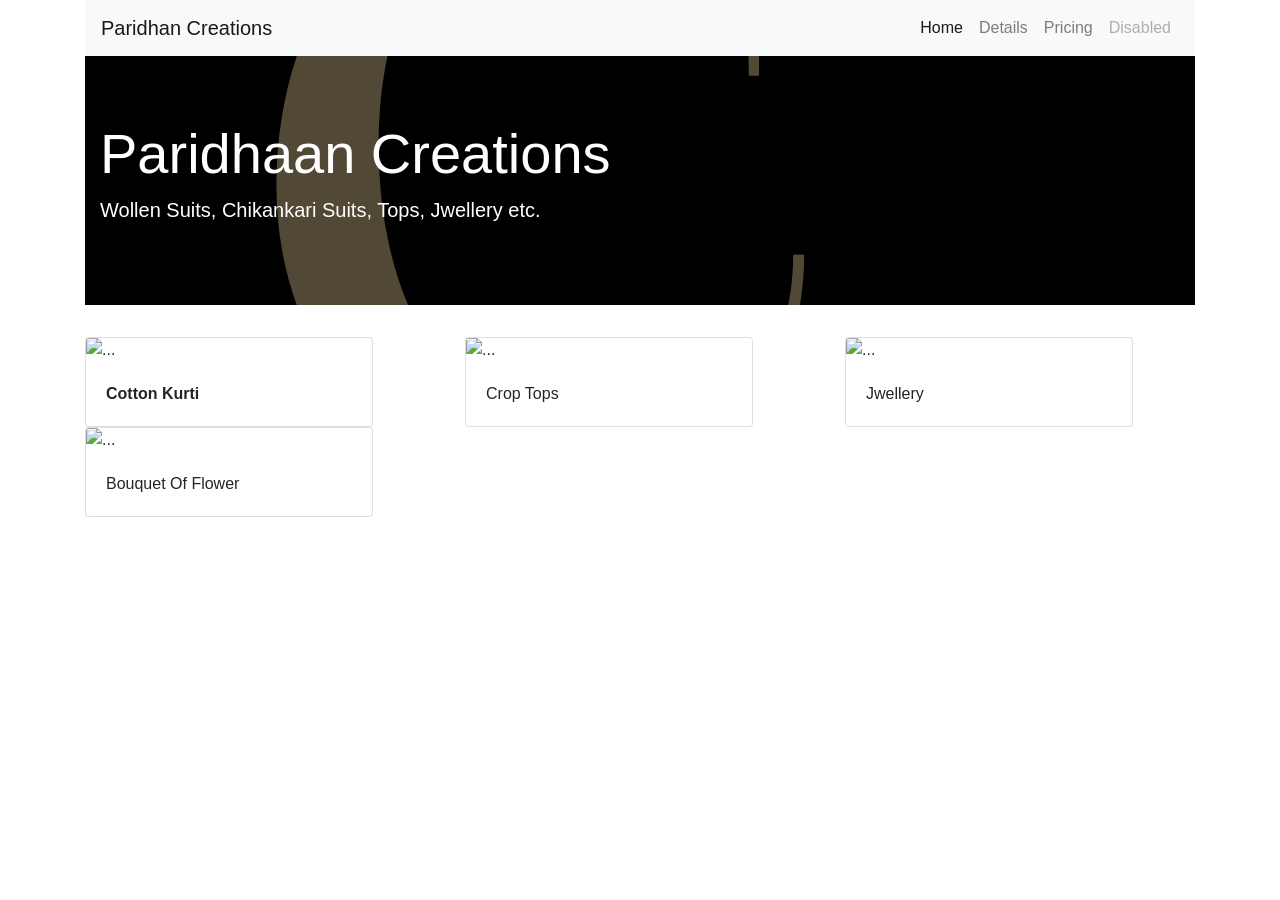
==== index.html @ ee6116ae "Rename pari.html to index.html" ====
<!DOCTYPE html>
<html>
    <head>
        <link rel="stylesheet" href="https://cdn.jsdelivr.net/npm/bootstrap@4.6.2/dist/css/bootstrap.min.css" integrity="sha384-xOolHFLEh07PJGoPkLv1IbcEPTNtaed2xpHsD9ESMhqIYd0nLMwNLD69Npy4HI+N" crossorigin="anonymous">
        <link rel="stylesheet" href="style.css">
    </head>
    <body>
<!--navbar start-->
        <div class="container">
            <nav class="navbar navbar-expand-lg navbar-light bg-light">
                <a class="navbar-brand" href="#">Paridhan Creations</a>
                <button class="navbar-toggler" type="button" data-toggle="collapse" data-target="#navbarNav" aria-controls="navbarNav" aria-expanded="false" aria-label="Toggle navigation">
                  <span class="navbar-toggler-icon"></span>
                </button>
                <div class="collapse navbar-collapse shift-right" id="navbarNav">
                  <ul class="navbar-nav">
                    <li class="nav-item active">
                      <a class="nav-link" href="#">Home<span class="sr-only">(current)</span></a>
                    </li>
                    <li class="nav-item">
                      <a class="nav-link" href="#">Details</a>
                    </li>
                    <li class="nav-item">
                      <a class="nav-link" href="#">Pricing</a>
                    </li>
                    <li class="nav-item">
                      <a class="nav-link disabled">Disabled</a>
                    </li>
                  </ul>
                </div>
              </nav>
        </div>
        <!--navbar end-->



        <div class="container">
            <div class="jumbotron jumbotron-fluid bg">
                <div class="container">
                  <h1 class="display-4 text-white">Paridhaan Creations</h1>
                  <p class="lead text-white">Wollen Suits, Chikankari Suits, Tops, Jwellery etc.</p>
                </div>
              </div>


        </div>

        <div class="container">
            <div class="row">
                <div class="col"><div class="card" style="width: 18rem;">
                    <img src="https://images.unsplash.com/photo-1597983073540-684a10b15ab1?ixlib=rb-4.0.3&ixid=MnwxMjA3fDB8MHxzZWFyY2h8Mnx8a3VydGl8ZW58MHx8MHx8&auto=format&fit=crop&w=500&q=60" class="card-img-top" alt="...">
                    <div class="card-body">
                      <p class="card-text"><b>Cotton Kurti</b></p>
                    </div>
                  </div></div>
                <div class="col"><div class="card" style="width: 18rem;">
                    <img src="https://images.unsplash.com/photo-1503342217505-b0a15ec3261c?ixlib=rb-4.0.3&ixid=MnwxMjA3fDB8MHxzZWFyY2h8M3x8dG9wc3xlbnwwfHwwfHw%3D&auto=format&fit=crop&w=500&q=60" class="card-img-top" alt="...">
                    <div class="card-body">
                      <p class="card-text">Crop Tops</p>
                    </div>
                  </div>
                </div>
                <div class="col"><div class="card" style="width: 18rem;">
                    <img src="https://images.unsplash.com/photo-1523251691580-613e117a75e7?ixlib=rb-4.0.3&ixid=MnwxMjA3fDB8MHxzZWFyY2h8MTd8fGpld2VsbGVyeSUyMDQwMCUyMGJ5JTIwNDAwfGVufDB8fDB8fA%3D%3D&auto=format&fit=crop&w=500&q=60" class="card-img-top" alt="...">
                    <div class="card-body">
                      <p class="card-text">Jwellery</p>
                    </div>
                  </div>

                </div>
                <div class="col"><div class="card" style="width: 18rem;">
                    <img src="https://images.unsplash.com/photo-1641461694817-08c71d73f076?ixlib=rb-4.0.3&ixid=MnwxMjA3fDB8MHxzZWFyY2h8NXx8Zmxvd2VyJTIwNDAwJTIwYnklMjA0MDB8ZW58MHx8MHx8&auto=format&fit=crop&w=500&q=60" class="card-img-top" alt="...">
                    <div class="card-body card-img-center">
                      <p class="card-text">Bouquet Of Flower</p>
                    </div>
                  </div>

                </div>
            </div>



        </div>


        <script src="https://cdn.jsdelivr.net/npm/jquery@3.5.1/dist/jquery.slim.min.js" integrity="sha384-DfXdz2htPH0lsSSs5nCTpuj/zy4C+OGpamoFVy38MVBnE+IbbVYUew+OrCXaRkfj" crossorigin="anonymous"></script>
        <script src="https://cdn.jsdelivr.net/npm/bootstrap@4.6.2/dist/js/bootstrap.bundle.min.js" integrity="sha384-Fy6S3B9q64WdZWQUiU+q4/2Lc9npb8tCaSX9FK7E8HnRr0Jz8D6OP9dO5Vg3Q9ct" crossorigin="anonymous"></script>
    </body>
</html>
---- style.css ----
.shift-right{
    display: flex;
    justify-content:flex-end;
}
.bg{
    background-image: url(images/PC.png);
    width: 50;
    height: 50;
}
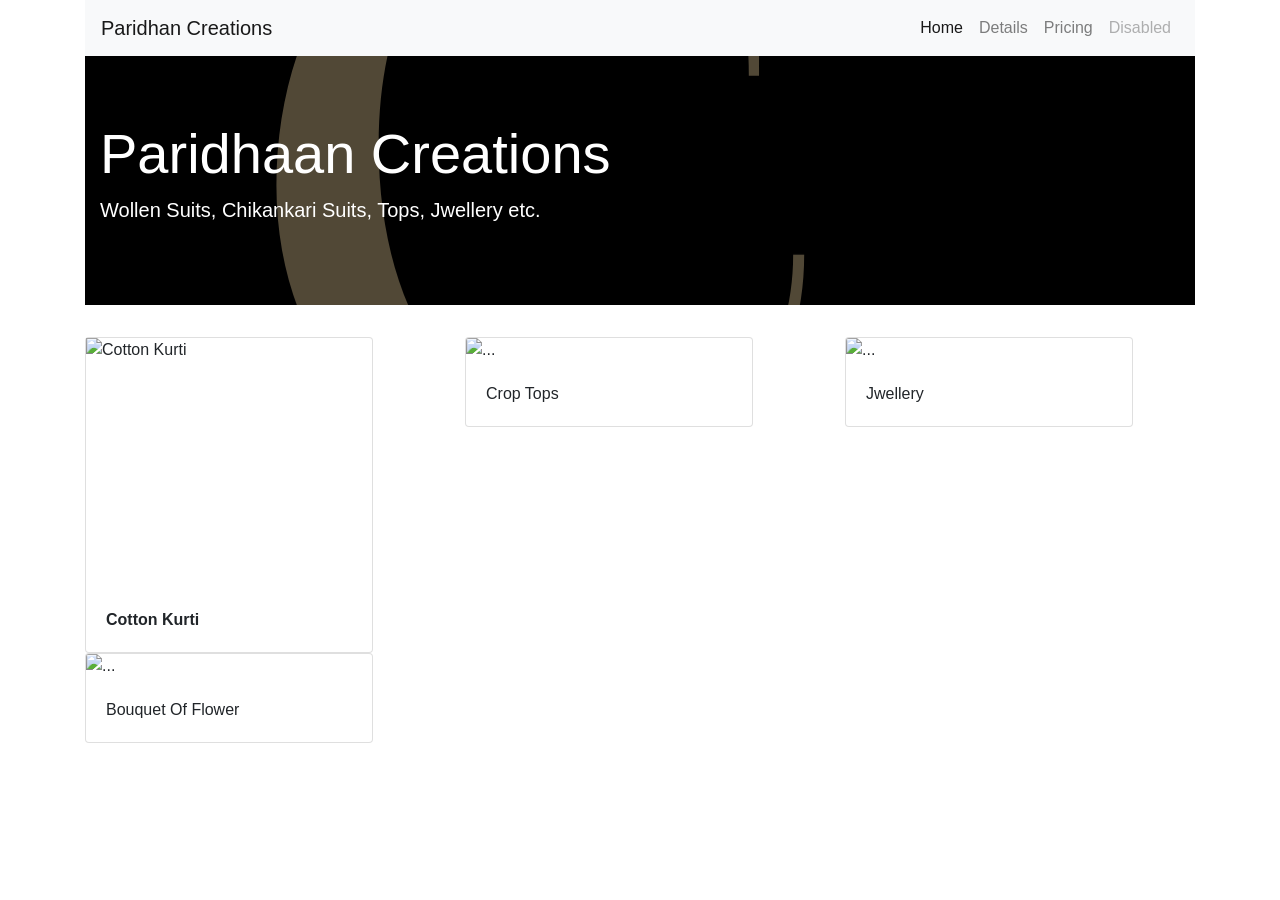
==== commit 0eab4d75: "updated new photo" ====
--- a/index.html
+++ b/index.html
@@ -48,7 +48,7 @@
         <div class="container">
             <div class="row">
                 <div class="col"><div class="card" style="width: 18rem;">
-                    <img src="https://images.unsplash.com/photo-1597983073540-684a10b15ab1?ixlib=rb-4.0.3&ixid=MnwxMjA3fDB8MHxzZWFyY2h8Mnx8a3VydGl8ZW58MHx8MHx8&auto=format&fit=crop&w=500&q=60" class="card-img-top" alt="...">
+                    <img src="https://cdn.pixabay.com/photo/2022/09/22/09/54/woman-7472039_960_720.jpg" alt="Cotton Kurti" width="250" height="250">
                     <div class="card-body">
                       <p class="card-text"><b>Cotton Kurti</b></p>
                     </div>
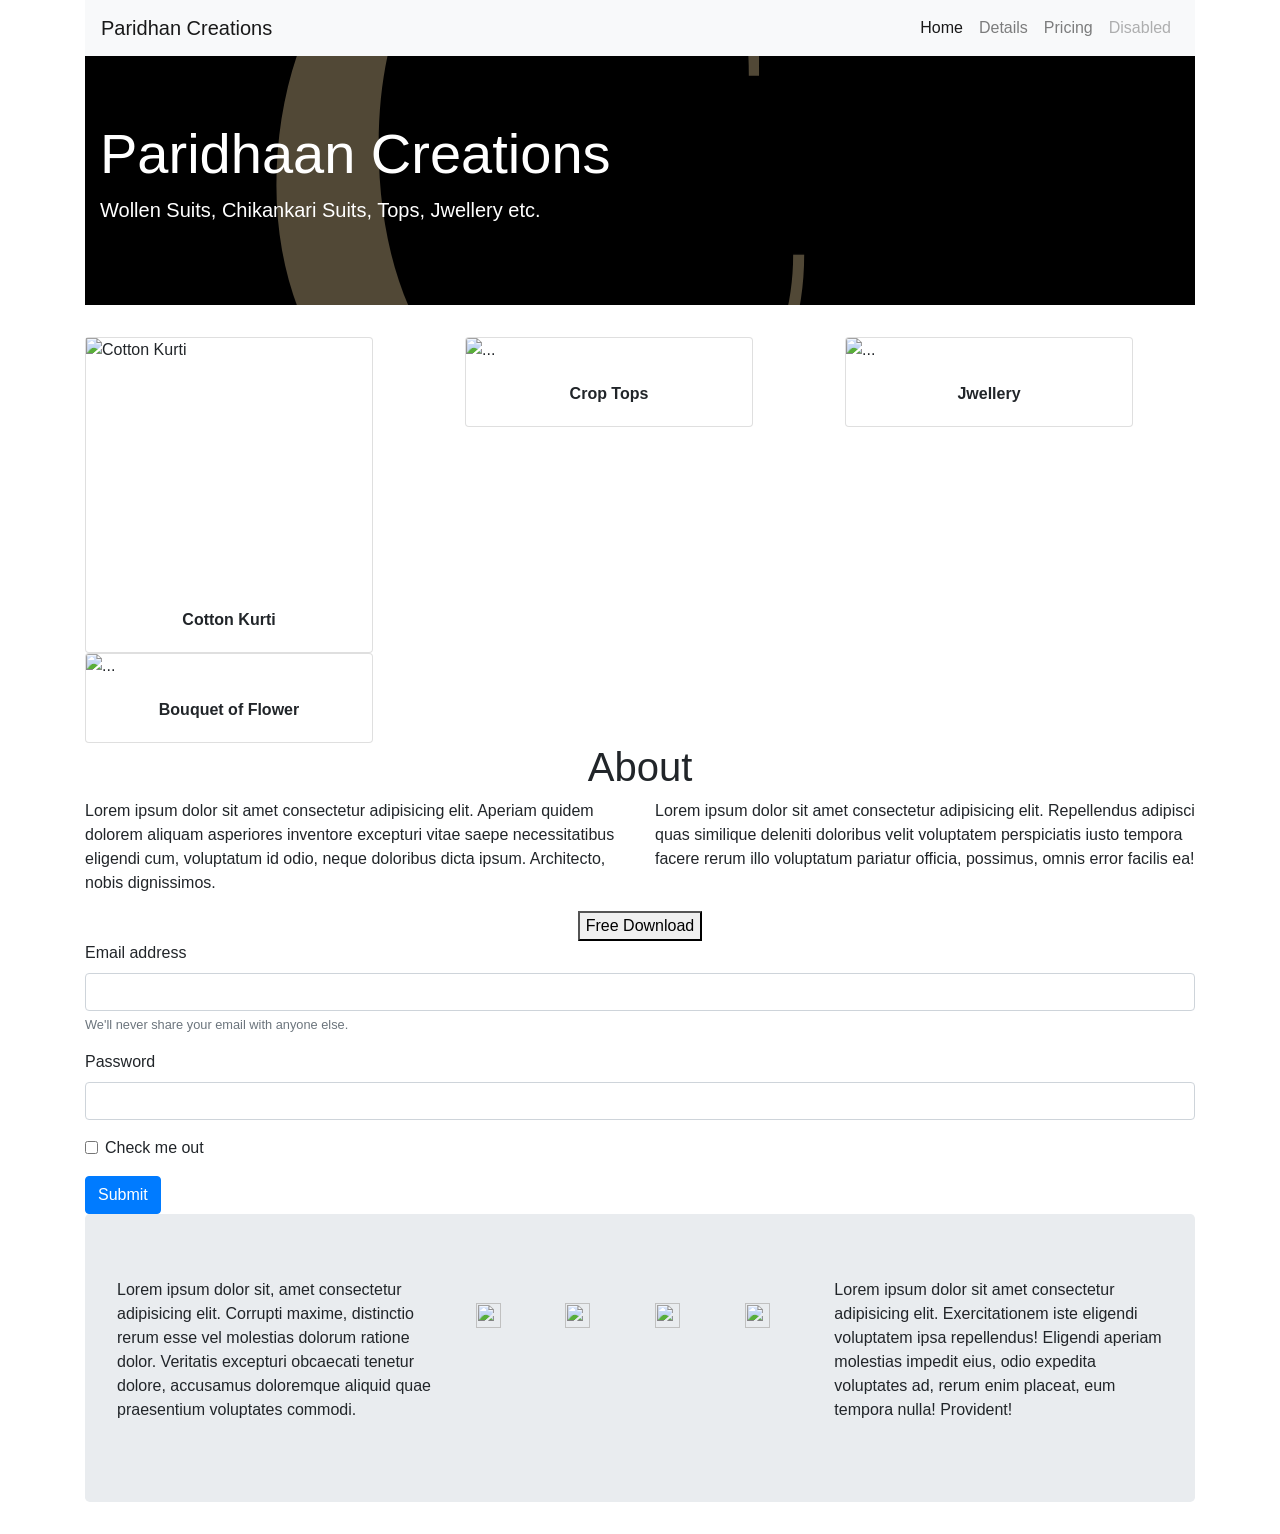
==== commit 12e19060: "update to links for images" ====
--- a/index.html
+++ b/index.html
@@ -50,20 +50,20 @@
                 <div class="col"><div class="card" style="width: 18rem;">
                     <img src="https://cdn.pixabay.com/photo/2022/09/22/09/54/woman-7472039_960_720.jpg" alt="Cotton Kurti" width="250" height="250">
                     <div class="card-body">
-                      <p class="card-text"><b>Cotton Kurti</b></p>
+                      <p class="card-text text-center "><b>Cotton Kurti</b></p>
                     </div>
                   </div></div>
                 <div class="col"><div class="card" style="width: 18rem;">
                     <img src="https://images.unsplash.com/photo-1503342217505-b0a15ec3261c?ixlib=rb-4.0.3&ixid=MnwxMjA3fDB8MHxzZWFyY2h8M3x8dG9wc3xlbnwwfHwwfHw%3D&auto=format&fit=crop&w=500&q=60" class="card-img-top" alt="...">
                     <div class="card-body">
-                      <p class="card-text">Crop Tops</p>
+                      <p class="card-text text-center"><b>Crop Tops</b></p>
                     </div>
                   </div>
                 </div>
                 <div class="col"><div class="card" style="width: 18rem;">
                     <img src="https://images.unsplash.com/photo-1523251691580-613e117a75e7?ixlib=rb-4.0.3&ixid=MnwxMjA3fDB8MHxzZWFyY2h8MTd8fGpld2VsbGVyeSUyMDQwMCUyMGJ5JTIwNDAwfGVufDB8fDB8fA%3D%3D&auto=format&fit=crop&w=500&q=60" class="card-img-top" alt="...">
                     <div class="card-body">
-                      <p class="card-text">Jwellery</p>
+                      <p class="card-text text-center"><b>Jwellery</b></p>
                     </div>
                   </div>
 
@@ -71,15 +71,93 @@
                 <div class="col"><div class="card" style="width: 18rem;">
                     <img src="https://images.unsplash.com/photo-1641461694817-08c71d73f076?ixlib=rb-4.0.3&ixid=MnwxMjA3fDB8MHxzZWFyY2h8NXx8Zmxvd2VyJTIwNDAwJTIwYnklMjA0MDB8ZW58MHx8MHx8&auto=format&fit=crop&w=500&q=60" class="card-img-top" alt="...">
                     <div class="card-body card-img-center">
-                      <p class="card-text">Bouquet Of Flower</p>
+                      <p class="card-text text-center"><b>Bouquet of Flower</b></p>
                     </div>
                   </div>
 
                 </div>
-            </div>
+                
 
 
 
+
+           </div>
+
+
+
+        </div>
+        <!--About start-->
+        <div class="container">
+          <h1 class="text-center">About</h1>
+          <div class="row">
+            <div class="col">
+              <p>Lorem ipsum dolor sit amet consectetur adipisicing elit. Aperiam quidem dolorem aliquam asperiores inventore excepturi vitae saepe necessitatibus eligendi cum, voluptatum id odio, neque doloribus dicta ipsum. Architecto, nobis dignissimos.</p>
+            </div>
+
+            <div class="col">
+              <p>Lorem ipsum dolor sit amet consectetur adipisicing elit. Repellendus adipisci quas similique deleniti doloribus velit voluptatem perspiciatis iusto tempora facere rerum illo voluptatum pariatur officia, possimus, omnis error facilis ea!</p>
+
+           </div>
+          </div>
+
+          <div class="text-center">
+            <button>Free Download</button>
+
+          </div>
+
+        </div>
+        <!--About end-->
+
+
+
+        </div>
+        <!--Contact Us start-->
+        <div class="container">
+          <form>
+            <div class="form-group">
+              <label for="exampleInputEmail1">Email address</label>
+              <input type="email" class="form-control" id="exampleInputEmail1" aria-describedby="emailHelp">
+              <small id="emailHelp" class="form-text text-muted">We'll never share your email with anyone else.</small>
+            </div>
+            <div class="form-group">
+              <label for="exampleInputPassword1">Password</label>
+              <input type="password" class="form-control" id="exampleInputPassword1">
+            </div>
+            <div class="form-group form-check">
+              <input type="checkbox" class="form-check-input" id="exampleCheck1">
+              <label class="form-check-label" for="exampleCheck1">Check me out</label>
+            </div>
+            <button type="submit" class="btn btn-primary">Submit</button>
+          </form>
+        </div>
+        <!--Contact Us end-->
+
+        <!--Footer start-->
+        <div class="container">
+
+          <div class="jumbotron">
+            <div class="row">
+
+              <div class="col"><p>Lorem ipsum dolor sit, amet consectetur adipisicing elit. Corrupti maxime, distinctio rerum esse vel molestias dolorum ratione dolor. Veritatis excepturi obcaecati tenetur dolore, accusamus doloremque aliquid quae praesentium voluptates commodi.</p></div>
+              <div class="col">
+                <div class="row my-4">
+                  <div class="col"><img src="images/facebook.png" width="25" height="25"></div>
+                  <div class="col"><img src="images/instagram.png" width="25" height="25"></div>
+                  <div class="col"><img src="images/snapchat.png" width="25" height="25"></div>
+                  <div class="col"><img src="images/twitter.png" width="25" height="25"></div>
+                  </div>
+                  </div>
+                  
+              <div class="col"><p>Lorem ipsum dolor sit amet consectetur adipisicing elit. Exercitationem iste eligendi voluptatem ipsa repellendus! Eligendi aperiam molestias impedit eius, odio expedita voluptates ad, rerum enim placeat, eum tempora nulla! Provident!</p></div>
+                
+
+
+            </div>
+            </div>
+            
+
+          </div>
+          <!--footer end-->
         </div>
 
 
